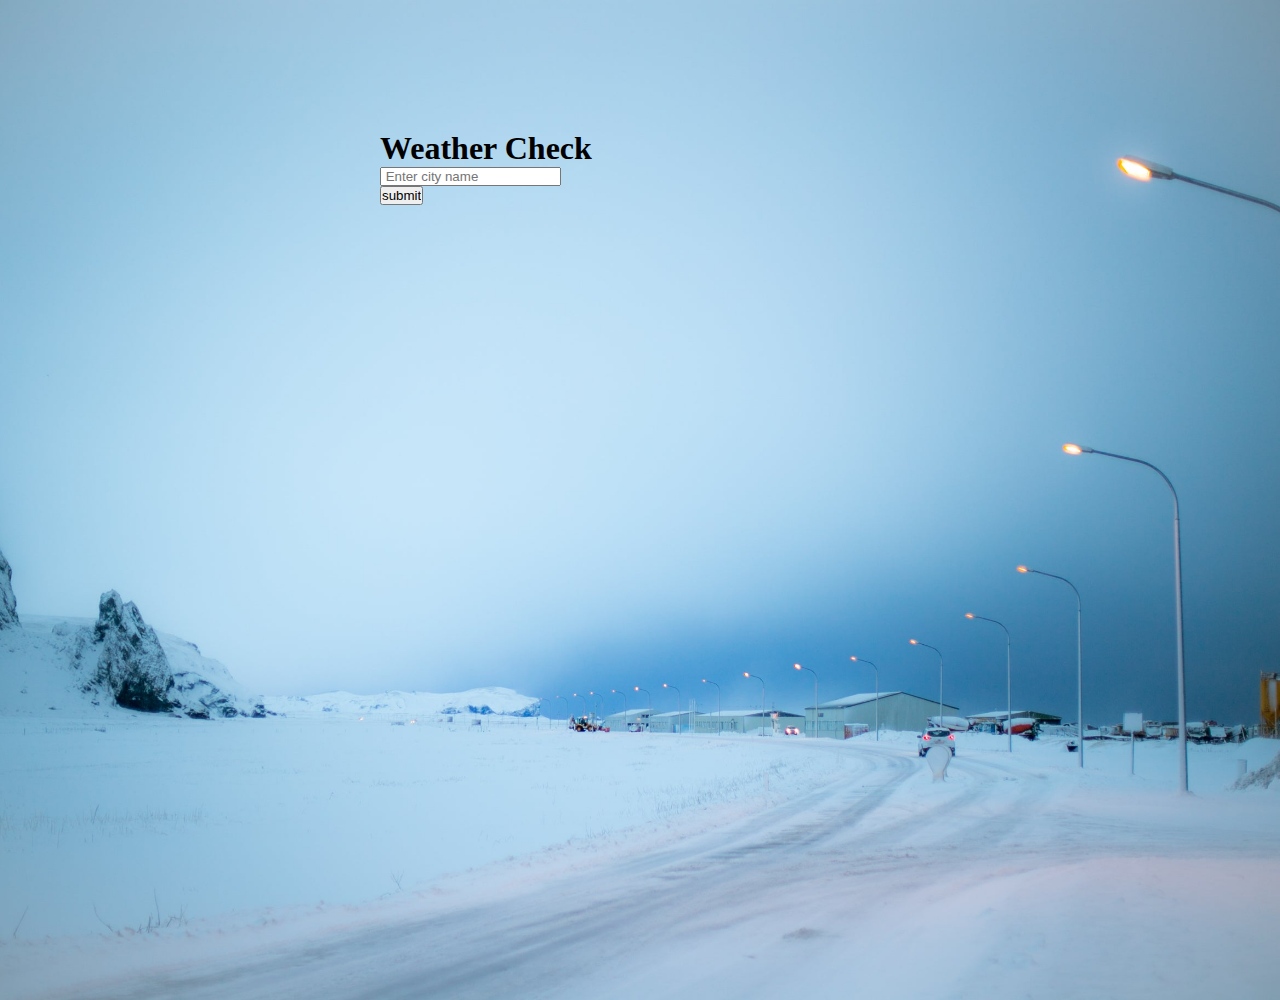
==== weather/index.html @ 10f843a6 "Add files via upload" ====
<!DOCTYPE html>
<html lang="en">
<head>
    
    <link rel="stylesheet" href="./index.css">
 <link rel="stylesheet" type="text/css" href="css/bootstrap.min.css">
    <title>Document</title>
</head>
<body>
   
        <div class="container  text-center col-md-12">
            <h1 class="text-primary text-center p-1 ">Weather Check </h1> 
            <div class="col-md-4 mx-auto  row ">
               
                    
                <input type="text" placeholder=" Enter city name" class="form-control p-2 m-2" id="cityinput"> 
                <div class="text-center mx-auto"> 
                 <input type="submit" value="submit" id="add" class="form-control btn btn-primary p-2">
                </div>     
                    
            </div>
            <div class="col-md-8 mt-5 mx-auto">
                <h2 id="cityoutput"></h2>
                    <h2 id="description"></h2>
                    <p id="temp"></p>
                    <p id="wind"></p>
            </div>
        </div> 
    <SCript src="./index.js"></SCript>
</body>
</html>
---- weather/index.css ----
*{
    margin: 0;
    padding: 0;
    box-sizing: border-box;
}
body
{
height: 100vh;
background-image: url('./weather1.jpg');
background-size: cover;
background-color: #000000;
background-position: center;
background-repeat: no-repeat;

 
}
.container
{
    width: 600px;
    margin: 100px auto;
    padding: 40px;
    padding-top: 30px;
}

.inputs
{
    padding: 2rem 0 2rem 0;
    text-align: center;
    justify-content: center;
    background: rgb(255, 255, 255);
    height: 150px;
}
.inputs input[type="text"]
{
    height: 4rem;
    width: 20rem;
    background: #212121;
    font-weight: bold;
    font-size: 1rem;
    padding: 10px;
    border: none;
    background-color: transparent;
    border: 2px solid #473939;
    border-radius: 3px;
    margin-right: 4px;
}
.inputs input[type="submit"]
{
    height: 3rem;
    width: 6rem;
    background: #18ccd8;
    font-weight: bold;
    color: white;
    font-size: 1rem;
    margin-top: 20px;
    border: none;
    border-radius: 4px;
}
.display
{
    text-align: center;
    width: 520px;
    color: #16a864;
}
.wrapper
{
    margin :0 9rem;
    background-color: rgb(255, 255, 255);
    height: 45vh;
    margin: 50px auto;
    border-radius: 2px;
}
.wrapper h2{
    padding: 5px 0;
    text-align: center;
    background: #8014ab;
    color: rgb(255, 255, 255);
    text-decoration: #16a864;
}
.wrapper p
{
    margin: 20px 50px;
    margin-right: 20px;
    text-align: left;
    color: #04214c;
    font-size: 23px;
}
.wrapper h2 span
{
    font-size: 26px;
    color: #9beefb;
}
.wrapper p span
{
    color :#d70909;
    font-size: 25px;
}
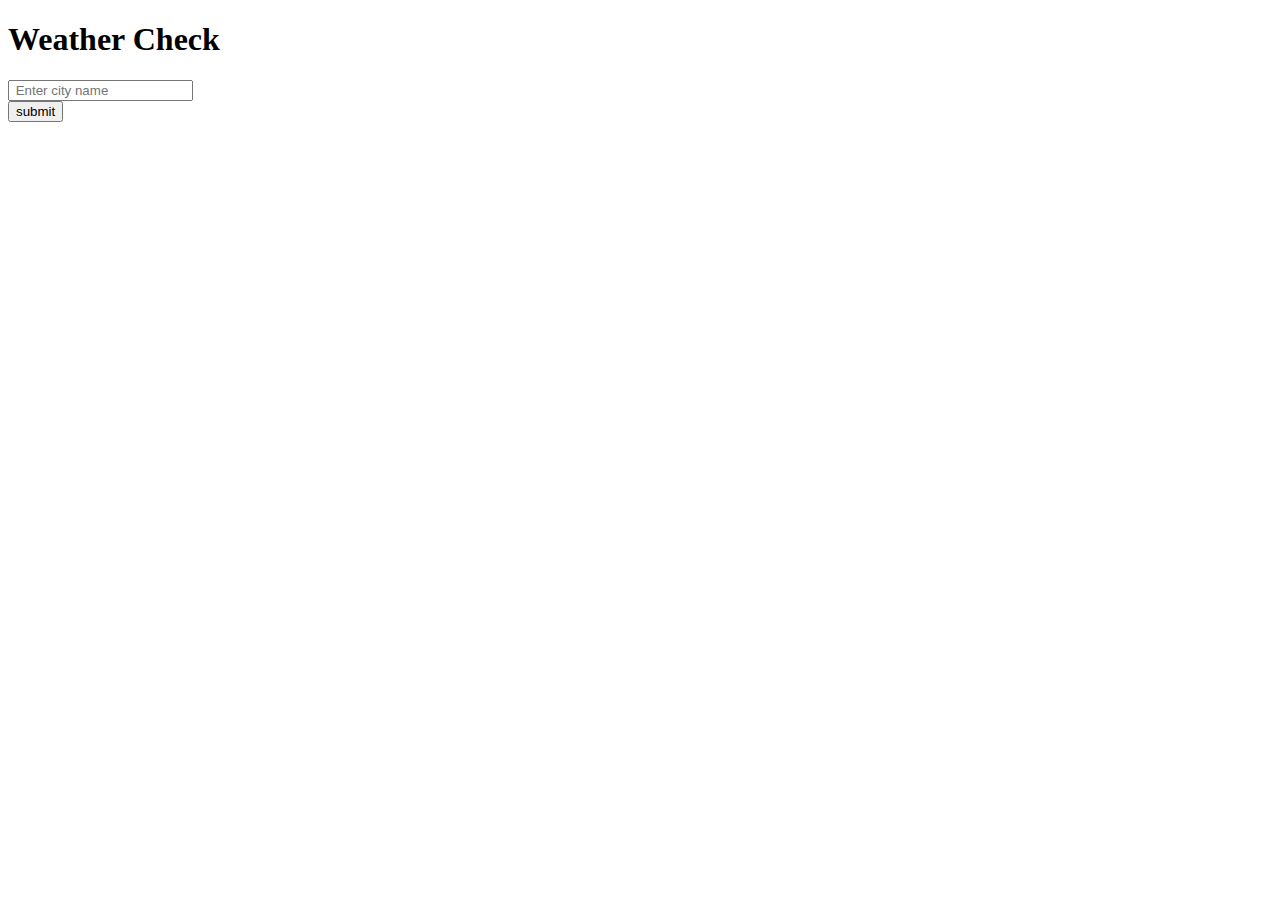
==== commit 5c282c01: "Update index.html" ====
--- a/weather/index.html
+++ b/weather/index.html
@@ -2,7 +2,7 @@
 <html lang="en">
 <head>
     
-    <link rel="stylesheet" href="./index.css">
+    <link rel="stylesheet" href="weather/index.css">
  <link rel="stylesheet" type="text/css" href="css/bootstrap.min.css">
     <title>Document</title>
 </head>
@@ -28,4 +28,4 @@
         </div> 
     <SCript src="./index.js"></SCript>
 </body>
-</html>+</html>
